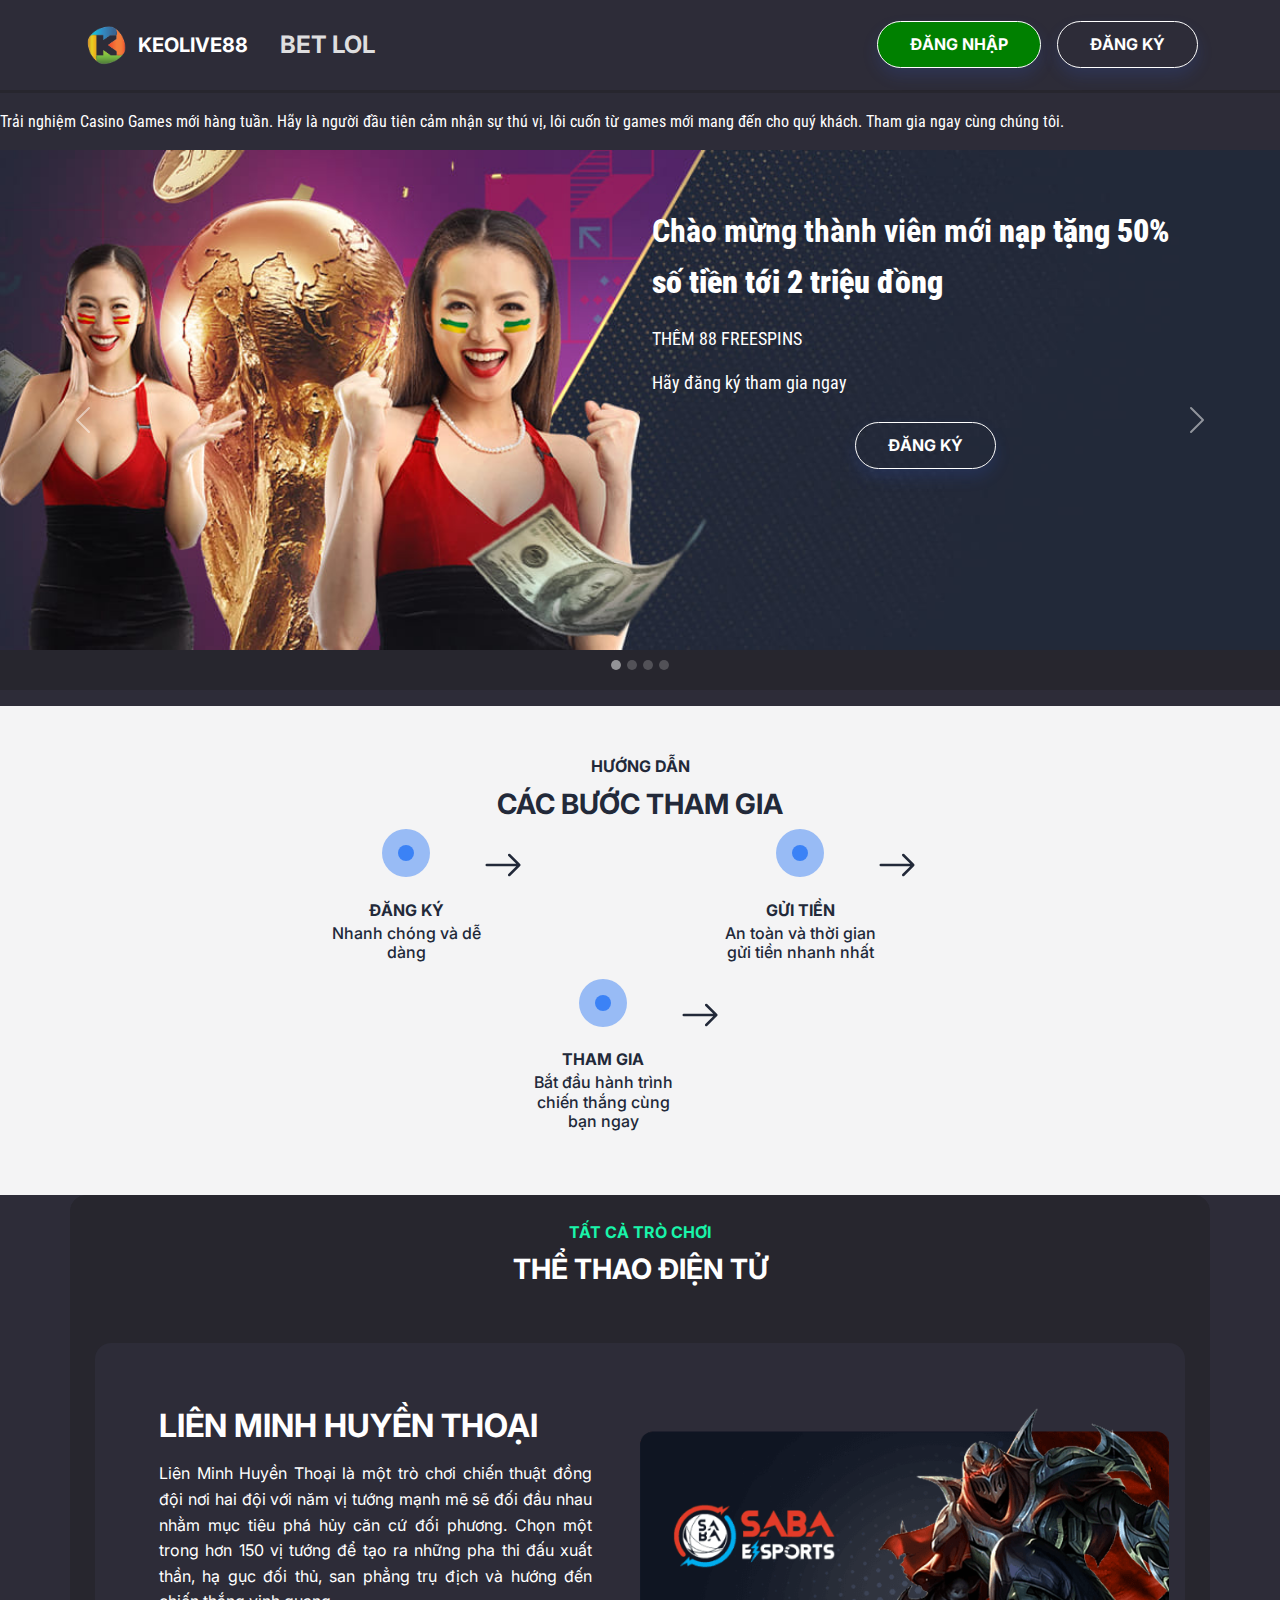
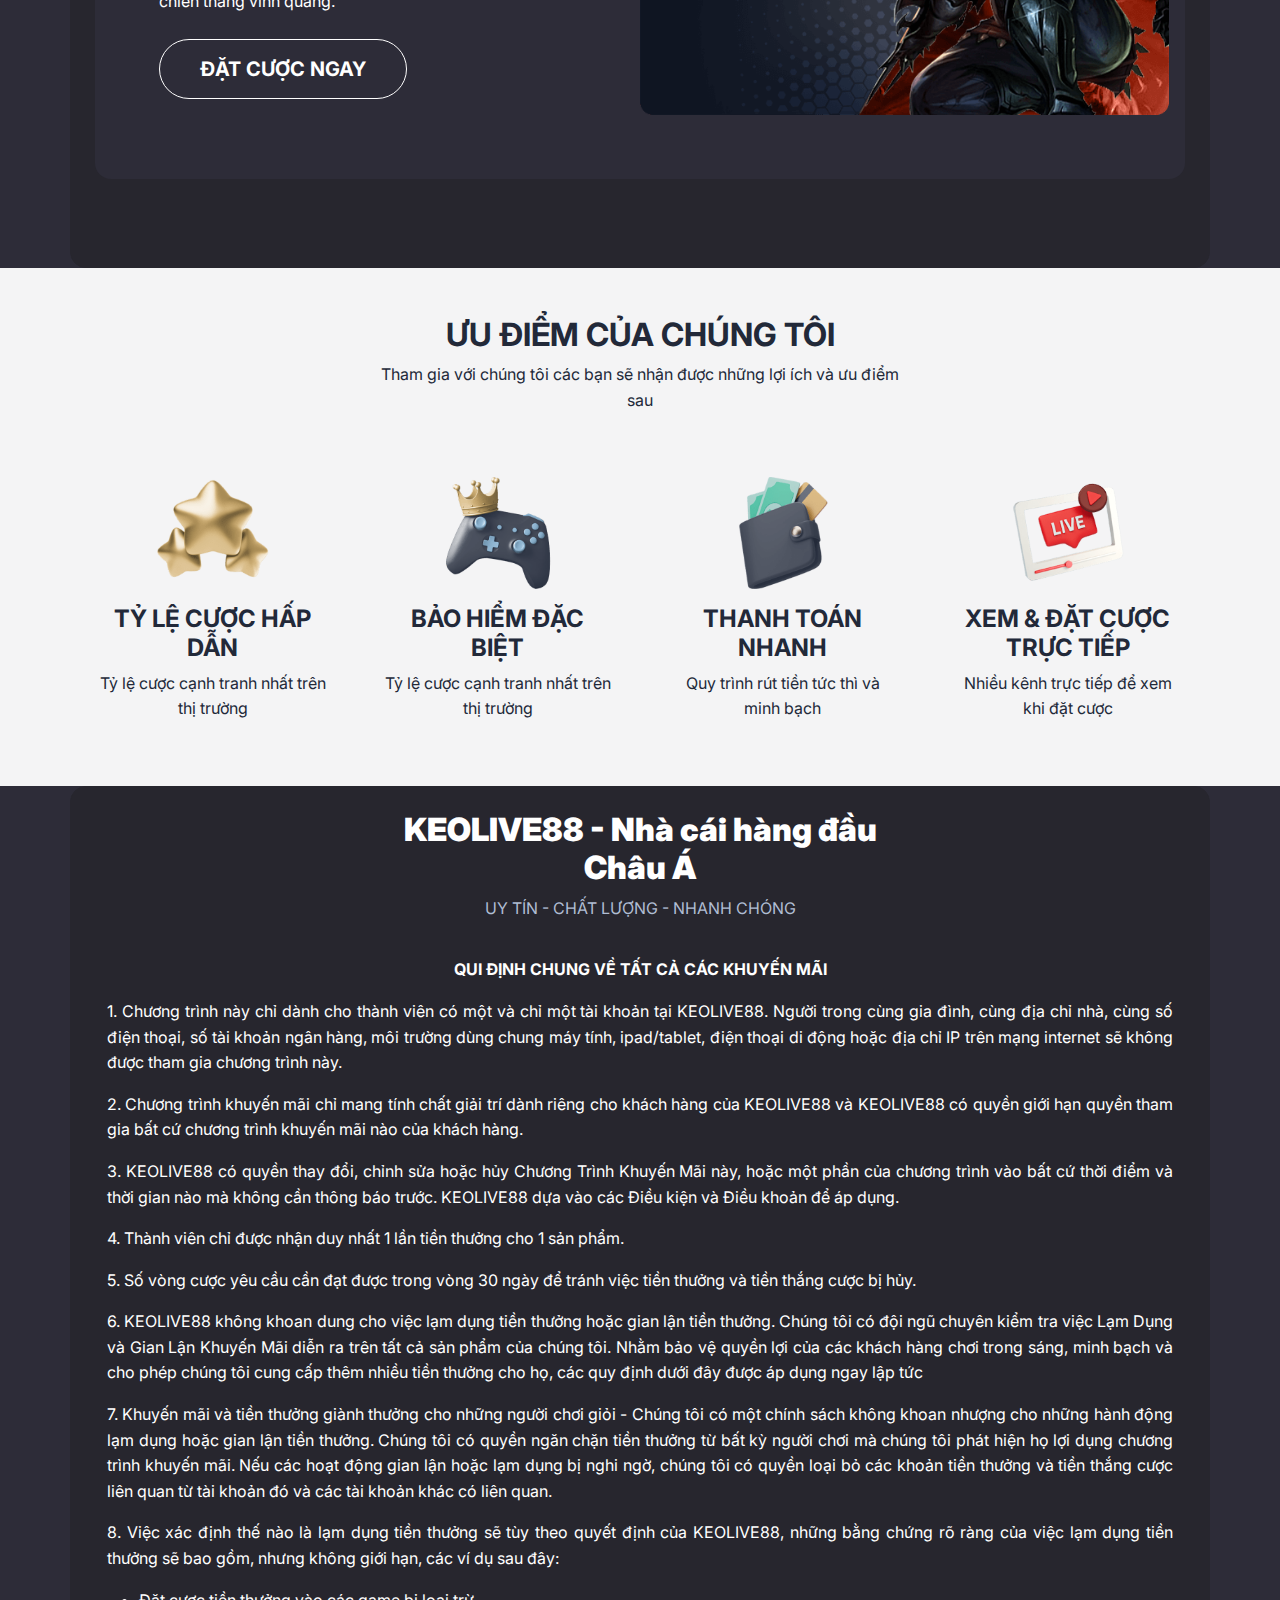
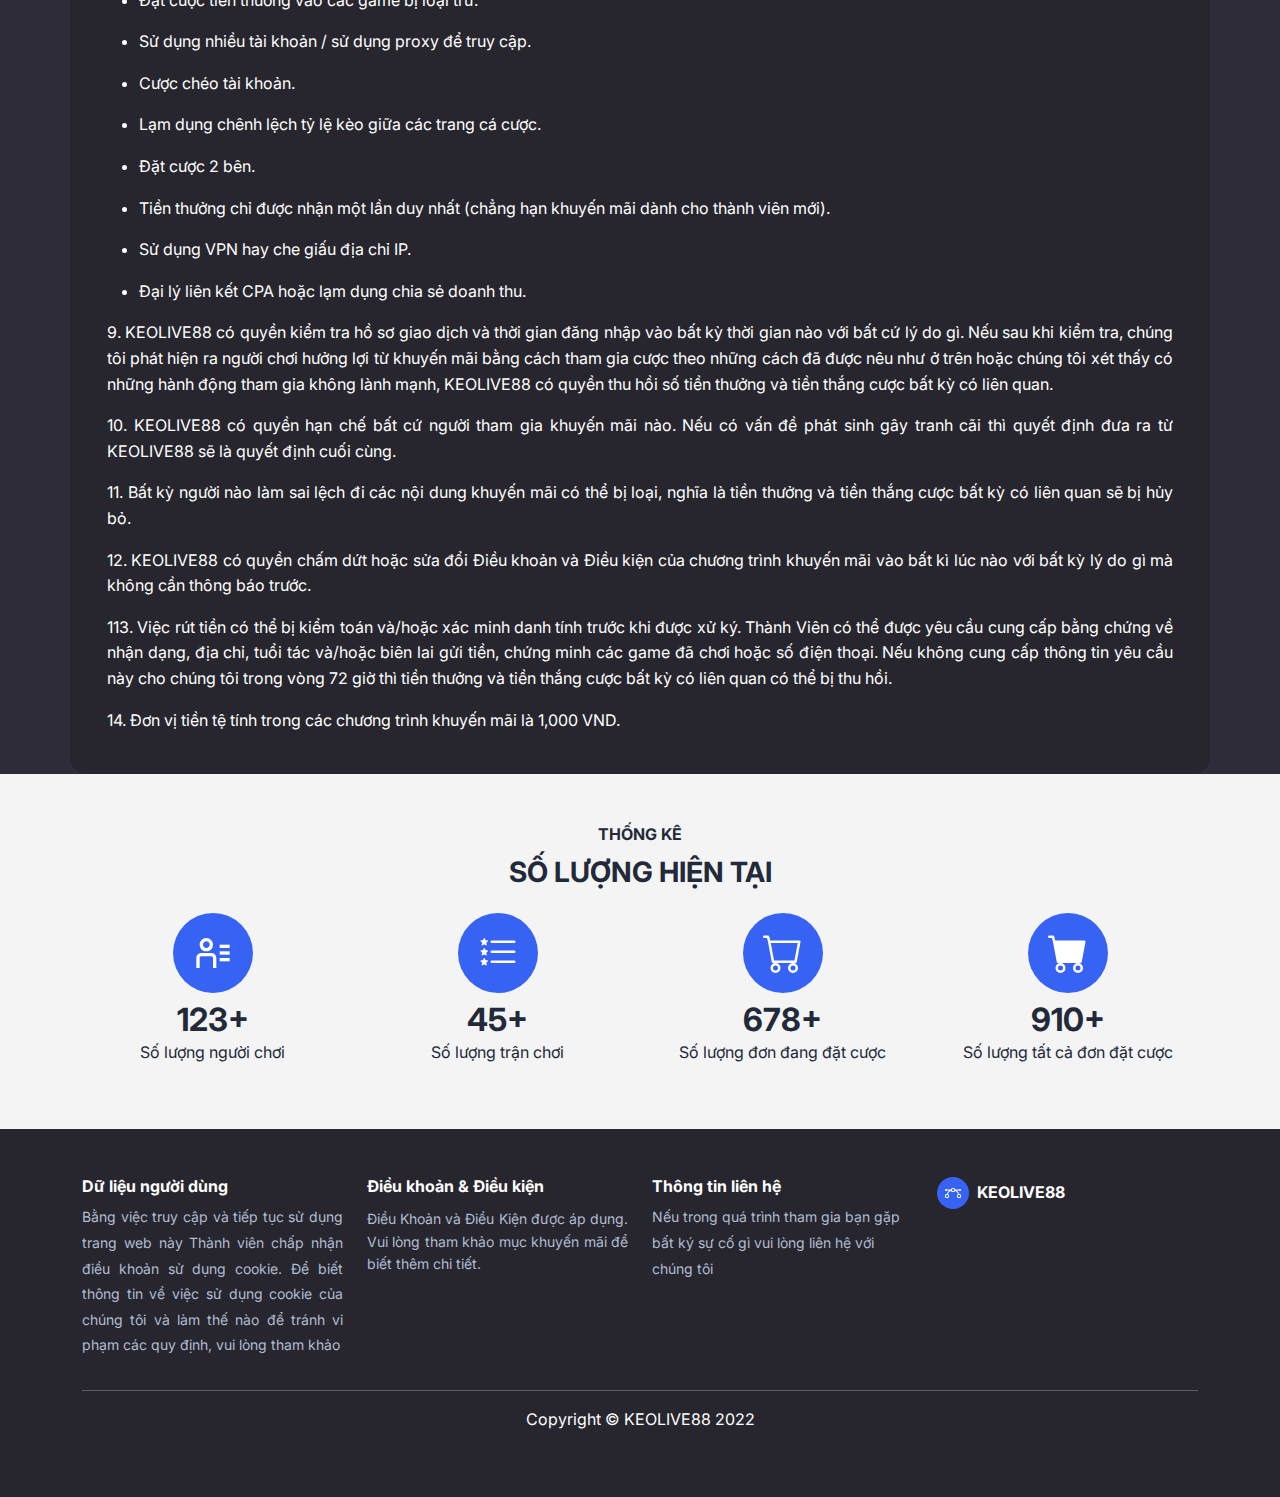
==== docs/index.html @ 4016cae9 "Initial" ====
<!DOCTYPE html>
<html lang="en">

<head>
    <meta charset="utf-8">
    <meta name="viewport" content="width=device-width, initial-scale=1.0, shrink-to-fit=no">
    <title>Home - Brand</title>
    <link rel="apple-touch-icon" type="image/png" sizes="180x180" href="assets/img/favicon/favicon-180x180.png?h=d1194e1d813dbe664eefe6d62a53e8f2">
    <link rel="icon" type="image/png" sizes="16x16" href="assets/img/favicon/favicon-16x16.png?h=d074fcf55b1e83cd799d73b874844b79">
    <link rel="icon" type="image/png" sizes="32x32" href="assets/img/favicon/favicon-32x32.png?h=9182bc29439f9d4f1f167fc6ffcb87cb">
    <link rel="icon" type="image/png" sizes="180x180" href="assets/img/favicon/favicon-180x180.png?h=d1194e1d813dbe664eefe6d62a53e8f2">
    <link rel="icon" type="image/png" sizes="192x192" href="assets/img/favicon/favicon-192x192.png?h=206ff125be0a80c726ec7458ff82b2e0">
    <link rel="icon" type="image/png" sizes="512x512" href="assets/img/favicon/favicon-512x512.png?h=59c5958b099db1f501187f8702fa41d7">
    <link rel="stylesheet" href="assets/bootstrap/css/bootstrap.min.css?h=afad4525f1b4b0f8763e671324ba37b3">
    <link rel="stylesheet" href="https://fonts.googleapis.com/css?family=Inter:300italic,400italic,600italic,700italic,800italic,400,300,600,700,800&amp;display=swap">
    <link rel="stylesheet" href="https://fonts.googleapis.com/css?family=Roboto+Condensed:400,400i,700,700i">
    <link rel="stylesheet" href="https://cdnjs.cloudflare.com/ajax/libs/animate.css/3.5.2/animate.min.css">
    <link rel="stylesheet" href="assets/css/Features-Centered-Icons-icons.css?h=befd8a398792e305b7ffd4a176b5b585">
    <link rel="stylesheet" href="assets/css/styles.css?h=805b9fae2fb16f42b471a6c52b793840">
    <link rel="stylesheet" href="assets/css/Timeline-Steps.css?h=7fa6846de86834c72f29001380574d0b">
    <link rel="stylesheet" href="assets/css/Ultimate-Testimonial-Slider-BS5.css?h=2a0df16e364b25bbc91dcb8dac7926e1">
</head>

<body>
    <!-- Start: Navbar Centered Links -->
    <nav class="navbar navbar-dark navbar-expand-md sticky-top py-3" id="mainNav" style="margin-bottom: 1rem;border-bottom: 3px solid rgb(39, 38, 46);">
        <div class="container"><a class="navbar-brand d-flex align-items-center" href="https://keolive88.com/"><span id="icon-brand" class="bs-icon-sm bs-icon-circle d-flex justify-content-center align-items-center me-2 bs-icon"><img style="width: 48px;height: 48px;" src="assets/img/favicon/favicon.png?h=b0369f7d63f53233333b179d1c7f92e5"></span><span class="nav-item-text">KEOLIVE88</span></a><button data-bs-toggle="collapse" class="navbar-toggler" data-bs-target="#navcol-1"><span class="visually-hidden">Toggle navigation</span><span class="navbar-toggler-icon"></span></button>
            <div class="collapse navbar-collapse" id="navcol-1">
                <ul class="navbar-nav me-auto">
                    <li class="nav-item"><a class="nav-link nav-item-text" href="https://keolive88.com/lol" style="font-size: 24px;">BET&nbsp;LOL</a></li>
                </ul><a class="btn btn-primary shadow login" role="button" href="https://keolive88.com/sign-in">ĐĂNG NHẬP</a><a class="btn btn-primary shadow" role="button" href="https://keolive88.com/sign-up">ĐĂNG KÝ</a>
            </div>
        </div>
    </nav><!-- End: Navbar Centered Links -->
    <!-- Start: Scrolling Text -->
    <div class="scrolling-text-container">
        <p id="scrolling-text-label-text" class="scrolling-text">Trải nghiệm Casino Games mới hàng tuần. Hãy là người đầu tiên cảm nhận sự thú vị, lôi cuốn từ games mới mang đến cho quý khách. Tham gia ngay cùng chúng tôi.</p>
    </div><!-- End: Scrolling Text -->
    <!-- Start: Slider -->
    <div class="carousel slide" data-bs-ride="false" data-bs-pause="false" id="carousel-t">
        <div class="carousel-inner">
            <!-- Start: Promotion -->
            <div class="carousel-item active" style="background: url(&quot;assets/img/misc/live-casino-welcome-bonus_VN.jpg?h=f4dbb39b4124abc52374abfb39854bb1&quot;) center / cover no-repeat;">
                <!-- Start: Testimonial Content -->
                <div class="col-auto text-center mx-auto testimonial-content">
                    <!-- Start: Banner Heading Image -->
                    <section class="py-4 py-xl-5">
                        <!-- Start: 1 Row 2 Columns -->
                        <div class="container">
                            <div class="row">
                                <div class="col-6 col-sm-6 col-md-6">
                                    <div class="promotion"></div>
                                </div>
                                <div class="col-6 col-sm-6 col-md-6">
                                    <div class="text-start py-2">
                                        <p class="fs-2 fw-bold pulse animated infinite text-justify" id="slider-slide-0-label-text-1">Chào mừng thành viên mới&nbsp;<strong>nạp tặng 50% số tiền tới 2 triệu đồng</strong><br></p>
                                        <p id="slider-slide-0-label-text-2">THÊM 88 FREESPINS</p>
                                        <p id="slider-slide-0-label-text-3">Hãy đăng ký tham gia ngay</p>
                                    </div><a class="btn btn-primary shadow" role="button" id="slider-slide-0-button-text" href="https://keolive88.com/sign-up">ĐĂNG KÝ</a>
                                </div>
                            </div>
                        </div><!-- End: 1 Row 2 Columns -->
                    </section><!-- End: Banner Heading Image -->
                </div><!-- End: Testimonial Content -->
            </div><!-- End: Promotion -->
            <!-- Start: Streamers -->
            <div class="carousel-item">
                <!-- Start: Testimonial Content -->
                <div class="col-auto text-center mx-auto testimonial-content">
                    <div class="row pt-5">
                        <div class="col-md-8 col-xl-6 text-center text-md-start mx-auto" style="/*margin-top: 20px;*//*margin-bottom: 20px;*/">
                            <div class="text-center bounce animated">
                                <h4 class="fw-bold">Kèo streaming trực tiếp uy tín hàng đầu<br></h4>
                            </div>
                        </div>
                        <div class="col-12 col-lg-10 mx-auto">
                            <div class="position-relative d-flex justify-content-center">
                                <div data-bss-hover-animate="pulse" style="position: relative;flex: 0 0 25%;transform: translate3d(0%, 0%, 0);margin-right: 10px;">
                                    <p><b>Bùi Đức Thiện</b></p><img class="rounded img-fluid" data-bss-parallax="" data-bss-parallax-speed="0.0" src="assets/img/streamers/streamer-bui-duc-thien.jpg?h=6203a1b003d8d67fc71e1fe2348494bb">
                                </div>
                                <div data-bss-hover-animate="pulse" style="position: relative;flex: 0 0 25%;transform: translate3d(0%, 0%, 0);margin-left: 10px;">
                                    <p><b>Phạm Minh Lộc</b></p><img class="rounded img-fluid" data-bss-parallax="" data-bss-parallax-speed="0.0" src="assets/img/streamers/streamer-pham-minh-loc.jpg?h=25beb53aa5d5d7e2a0261b2f8a6e8c09">
                                </div>
                            </div>
                        </div>
                    </div>
                </div><!-- End: Testimonial Content -->
            </div><!-- End: Streamers -->
            <!-- Start: Streamer-1 -->
            <div class="carousel-item">
                <!-- Start: Testimonial Content -->
                <div class="col-auto offset-xl-1 text-center mx-auto testimonial-content">
                    <!-- Start: Banner Heading Image -->
                    <section class="py-4 py-xl-5">
                        <!-- Start: 1 Row 2 Columns -->
                        <div class="container">
                            <div class="bg-dark border rounded border-0 border-dark overflow-hidden">
                                <div class="row g-0">
                                    <div class="col-6 col-sm-6 col-md-6 order-first order-md-last" style="min-height: 250px;">
                                        <div class="row">
                                            <div class="col">
                                                <div data-bss-hover-animate="pulse"><img class="rounded" src="assets/img/streamers/streamer-bui-duc-thien.jpg?h=6203a1b003d8d67fc71e1fe2348494bb" height="60%" width="60%"></div>
                                            </div>
                                        </div>
                                        <div class="row">
                                            <div class="col">
                                                <div class="text-white p-2 text-justify" data-bss-hover-animate="pulse">
                                                    <h3 class="fw-bold text-white mb-3">Streamer</h3>
                                                    <h3 class="fw-bold text-white mb-3">BÙI ĐỨC THIỆN</h3>
                                                    <div class="my-3"><a id="streamer-1-link-facebook-1" href="#" target="_blank"><svg xmlns="http://www.w3.org/2000/svg" width="1em" height="1em" fill="currentColor" viewBox="0 0 16 16" class="bi bi-facebook fs-1 icon-social">
                                                                <path d="M16 8.049c0-4.446-3.582-8.05-8-8.05C3.58 0-.002 3.603-.002 8.05c0 4.017 2.926 7.347 6.75 7.951v-5.625h-2.03V8.05H6.75V6.275c0-2.017 1.195-3.131 3.022-3.131.876 0 1.791.157 1.791.157v1.98h-1.009c-.993 0-1.303.621-1.303 1.258v1.51h2.218l-.354 2.326H9.25V16c3.824-.604 6.75-3.934 6.75-7.951z"></path>
                                                            </svg></a><a id="streamer-1-link-instagram-1" href="#" target="_blank"><svg xmlns="http://www.w3.org/2000/svg" width="1em" height="1em" fill="currentColor" viewBox="0 0 16 16" class="bi bi-instagram fs-1 icon-social">
                                                                <path d="M8 0C5.829 0 5.556.01 4.703.048 3.85.088 3.269.222 2.76.42a3.917 3.917 0 0 0-1.417.923A3.927 3.927 0 0 0 .42 2.76C.222 3.268.087 3.85.048 4.7.01 5.555 0 5.827 0 8.001c0 2.172.01 2.444.048 3.297.04.852.174 1.433.372 1.942.205.526.478.972.923 1.417.444.445.89.719 1.416.923.51.198 1.09.333 1.942.372C5.555 15.99 5.827 16 8 16s2.444-.01 3.298-.048c.851-.04 1.434-.174 1.943-.372a3.916 3.916 0 0 0 1.416-.923c.445-.445.718-.891.923-1.417.197-.509.332-1.09.372-1.942C15.99 10.445 16 10.173 16 8s-.01-2.445-.048-3.299c-.04-.851-.175-1.433-.372-1.941a3.926 3.926 0 0 0-.923-1.417A3.911 3.911 0 0 0 13.24.42c-.51-.198-1.092-.333-1.943-.372C10.443.01 10.172 0 7.998 0h.003zm-.717 1.442h.718c2.136 0 2.389.007 3.232.046.78.035 1.204.166 1.486.275.373.145.64.319.92.599.28.28.453.546.598.92.11.281.24.705.275 1.485.039.843.047 1.096.047 3.231s-.008 2.389-.047 3.232c-.035.78-.166 1.203-.275 1.485a2.47 2.47 0 0 1-.599.919c-.28.28-.546.453-.92.598-.28.11-.704.24-1.485.276-.843.038-1.096.047-3.232.047s-2.39-.009-3.233-.047c-.78-.036-1.203-.166-1.485-.276a2.478 2.478 0 0 1-.92-.598 2.48 2.48 0 0 1-.6-.92c-.109-.281-.24-.705-.275-1.485-.038-.843-.046-1.096-.046-3.233 0-2.136.008-2.388.046-3.231.036-.78.166-1.204.276-1.486.145-.373.319-.64.599-.92.28-.28.546-.453.92-.598.282-.11.705-.24 1.485-.276.738-.034 1.024-.044 2.515-.045v.002zm4.988 1.328a.96.96 0 1 0 0 1.92.96.96 0 0 0 0-1.92zm-4.27 1.122a4.109 4.109 0 1 0 0 8.217 4.109 4.109 0 0 0 0-8.217zm0 1.441a2.667 2.667 0 1 1 0 5.334 2.667 2.667 0 0 1 0-5.334z"></path>
                                                            </svg></a><a id="streamer-1-link-youtube-1" href="#" target="_blank"><svg xmlns="http://www.w3.org/2000/svg" width="1em" height="1em" fill="currentColor" viewBox="0 0 16 16" class="bi bi-youtube fs-1 icon-social">
                                                                <path d="M8.051 1.999h.089c.822.003 4.987.033 6.11.335a2.01 2.01 0 0 1 1.415 1.42c.101.38.172.883.22 1.402l.01.104.022.26.008.104c.065.914.073 1.77.074 1.957v.075c-.001.194-.01 1.108-.082 2.06l-.008.105-.009.104c-.05.572-.124 1.14-.235 1.558a2.007 2.007 0 0 1-1.415 1.42c-1.16.312-5.569.334-6.18.335h-.142c-.309 0-1.587-.006-2.927-.052l-.17-.006-.087-.004-.171-.007-.171-.007c-1.11-.049-2.167-.128-2.654-.26a2.007 2.007 0 0 1-1.415-1.419c-.111-.417-.185-.986-.235-1.558L.09 9.82l-.008-.104A31.4 31.4 0 0 1 0 7.68v-.123c.002-.215.01-.958.064-1.778l.007-.103.003-.052.008-.104.022-.26.01-.104c.048-.519.119-1.023.22-1.402a2.007 2.007 0 0 1 1.415-1.42c.487-.13 1.544-.21 2.654-.26l.17-.007.172-.006.086-.003.171-.007A99.788 99.788 0 0 1 7.858 2h.193zM6.4 5.209v4.818l4.157-2.408L6.4 5.209z"></path>
                                                            </svg></a></div>
                                                </div>
                                            </div>
                                        </div>
                                    </div>
                                    <div class="col-6 col-sm-6 col-md-6">
                                        <div class="text-white p-2 text-justify" data-bss-hover-animate="pulse">
                                            <p class="mb-4">Tuy tôi hướng nội nhưng vẫn phải thích nghi với môi trường mà ở ngoài<br>kia người hướng ngoại luôn được chú ý nhiều hơn, tôi đã tập cho bản thân<br>mình thói quen chào hỏi (mặc dù bản thân không thích chuyện này là mấy). Mạnh dạn hơn trong việc nêu ra ý kiến trước mọi người, chia sẻ nhiều hơn khi làm việc nhóm cũng như các mối quan hệ.<br></p>
                                        </div>
                                    </div>
                                </div>
                            </div>
                        </div><!-- End: 1 Row 2 Columns -->
                    </section><!-- End: Banner Heading Image -->
                </div><!-- End: Testimonial Content -->
            </div><!-- End: Streamer-1 -->
            <!-- Start: Streamer-2 -->
            <div class="carousel-item">
                <!-- Start: Testimonial Content -->
                <div class="col-auto offset-xl-1 text-center mx-auto testimonial-content">
                    <!-- Start: Banner Heading Image -->
                    <section class="py-4 py-xl-5">
                        <!-- Start: 1 Row 2 Columns -->
                        <div class="container">
                            <div class="bg-dark border rounded border-0 border-dark overflow-hidden">
                                <div class="row g-0">
                                    <div class="col-6 col-sm-6 col-md-6 order-first order-md-last" style="min-height: 250px;">
                                        <div class="row">
                                            <div class="col">
                                                <div data-bss-hover-animate="pulse"><img class="rounded" src="assets/img/streamers/streamer-pham-minh-loc.jpg?h=25beb53aa5d5d7e2a0261b2f8a6e8c09" height="60%" width="60%"></div>
                                            </div>
                                        </div>
                                        <div class="row">
                                            <div class="col">
                                                <div class="text-white p-2 text-justify" data-bss-hover-animate="pulse">
                                                    <h3 class="fw-bold text-white mb-3">Streamer</h3>
                                                    <h3 class="fw-bold text-white mb-3">PHẠM MINH LỘC<br></h3>
                                                    <div class="my-3"><a id="streamer-1-link-facebook-2" href="#" target="_blank"><svg xmlns="http://www.w3.org/2000/svg" width="1em" height="1em" fill="currentColor" viewBox="0 0 16 16" class="bi bi-facebook fs-1 icon-social">
                                                                <path d="M16 8.049c0-4.446-3.582-8.05-8-8.05C3.58 0-.002 3.603-.002 8.05c0 4.017 2.926 7.347 6.75 7.951v-5.625h-2.03V8.05H6.75V6.275c0-2.017 1.195-3.131 3.022-3.131.876 0 1.791.157 1.791.157v1.98h-1.009c-.993 0-1.303.621-1.303 1.258v1.51h2.218l-.354 2.326H9.25V16c3.824-.604 6.75-3.934 6.75-7.951z"></path>
                                                            </svg></a><a id="streamer-1-link-instagram-2" href="#" target="_blank"><svg xmlns="http://www.w3.org/2000/svg" width="1em" height="1em" fill="currentColor" viewBox="0 0 16 16" class="bi bi-instagram fs-1 icon-social">
                                                                <path d="M8 0C5.829 0 5.556.01 4.703.048 3.85.088 3.269.222 2.76.42a3.917 3.917 0 0 0-1.417.923A3.927 3.927 0 0 0 .42 2.76C.222 3.268.087 3.85.048 4.7.01 5.555 0 5.827 0 8.001c0 2.172.01 2.444.048 3.297.04.852.174 1.433.372 1.942.205.526.478.972.923 1.417.444.445.89.719 1.416.923.51.198 1.09.333 1.942.372C5.555 15.99 5.827 16 8 16s2.444-.01 3.298-.048c.851-.04 1.434-.174 1.943-.372a3.916 3.916 0 0 0 1.416-.923c.445-.445.718-.891.923-1.417.197-.509.332-1.09.372-1.942C15.99 10.445 16 10.173 16 8s-.01-2.445-.048-3.299c-.04-.851-.175-1.433-.372-1.941a3.926 3.926 0 0 0-.923-1.417A3.911 3.911 0 0 0 13.24.42c-.51-.198-1.092-.333-1.943-.372C10.443.01 10.172 0 7.998 0h.003zm-.717 1.442h.718c2.136 0 2.389.007 3.232.046.78.035 1.204.166 1.486.275.373.145.64.319.92.599.28.28.453.546.598.92.11.281.24.705.275 1.485.039.843.047 1.096.047 3.231s-.008 2.389-.047 3.232c-.035.78-.166 1.203-.275 1.485a2.47 2.47 0 0 1-.599.919c-.28.28-.546.453-.92.598-.28.11-.704.24-1.485.276-.843.038-1.096.047-3.232.047s-2.39-.009-3.233-.047c-.78-.036-1.203-.166-1.485-.276a2.478 2.478 0 0 1-.92-.598 2.48 2.48 0 0 1-.6-.92c-.109-.281-.24-.705-.275-1.485-.038-.843-.046-1.096-.046-3.233 0-2.136.008-2.388.046-3.231.036-.78.166-1.204.276-1.486.145-.373.319-.64.599-.92.28-.28.546-.453.92-.598.282-.11.705-.24 1.485-.276.738-.034 1.024-.044 2.515-.045v.002zm4.988 1.328a.96.96 0 1 0 0 1.92.96.96 0 0 0 0-1.92zm-4.27 1.122a4.109 4.109 0 1 0 0 8.217 4.109 4.109 0 0 0 0-8.217zm0 1.441a2.667 2.667 0 1 1 0 5.334 2.667 2.667 0 0 1 0-5.334z"></path>
                                                            </svg></a><a id="streamer-1-link-youtube-2" href="#" target="_blank"><svg xmlns="http://www.w3.org/2000/svg" width="1em" height="1em" fill="currentColor" viewBox="0 0 16 16" class="bi bi-youtube fs-1 icon-social">
                                                                <path d="M8.051 1.999h.089c.822.003 4.987.033 6.11.335a2.01 2.01 0 0 1 1.415 1.42c.101.38.172.883.22 1.402l.01.104.022.26.008.104c.065.914.073 1.77.074 1.957v.075c-.001.194-.01 1.108-.082 2.06l-.008.105-.009.104c-.05.572-.124 1.14-.235 1.558a2.007 2.007 0 0 1-1.415 1.42c-1.16.312-5.569.334-6.18.335h-.142c-.309 0-1.587-.006-2.927-.052l-.17-.006-.087-.004-.171-.007-.171-.007c-1.11-.049-2.167-.128-2.654-.26a2.007 2.007 0 0 1-1.415-1.419c-.111-.417-.185-.986-.235-1.558L.09 9.82l-.008-.104A31.4 31.4 0 0 1 0 7.68v-.123c.002-.215.01-.958.064-1.778l.007-.103.003-.052.008-.104.022-.26.01-.104c.048-.519.119-1.023.22-1.402a2.007 2.007 0 0 1 1.415-1.42c.487-.13 1.544-.21 2.654-.26l.17-.007.172-.006.086-.003.171-.007A99.788 99.788 0 0 1 7.858 2h.193zM6.4 5.209v4.818l4.157-2.408L6.4 5.209z"></path>
                                                            </svg></a></div>
                                                </div>
                                            </div>
                                        </div>
                                    </div>
                                    <div class="col-6 col-sm-6 col-md-6">
                                        <div class="text-white p-2 text-justify" data-bss-hover-animate="pulse">
                                            <p class="mb-4">Tuy tôi hướng nội nhưng vẫn phải thích nghi với môi trường mà ở ngoài<br>kia người hướng ngoại luôn được chú ý nhiều hơn, tôi đã tập cho bản thân<br>mình thói quen chào hỏi (mặc dù bản thân không thích chuyện này là mấy). Mạnh dạn hơn trong việc nêu ra ý kiến trước mọi người, chia sẻ nhiều hơn khi làm việc nhóm cũng như các mối quan hệ.<br></p>
                                        </div>
                                    </div>
                                </div>
                            </div>
                        </div><!-- End: 1 Row 2 Columns -->
                    </section><!-- End: Banner Heading Image -->
                </div><!-- End: Testimonial Content -->
            </div><!-- End: Streamer-2 -->
        </div>
        <div>
            <!-- Start: Previous --><a class="carousel-control-prev" href="#carousel-t" role="button" data-bs-slide="prev"><span class="carousel-control-prev-icon"></span><span class="visually-hidden">Previous</span></a><!-- End: Previous -->
            <!-- Start: Next --><a class="carousel-control-next" href="#carousel-t" role="button" data-bs-slide="next"><span class="carousel-control-next-icon"></span><span class="visually-hidden">Next</span></a><!-- End: Next -->
        </div>
        <ol class="carousel-indicators">
            <li data-bs-target="#carousel-t" data-bs-slide-to="0" class="active"></li>
            <li data-bs-target="#carousel-t" data-bs-slide-to="1"></li>
            <li data-bs-target="#carousel-t" data-bs-slide-to="2"></li>
            <li data-bs-target="#carousel-t" data-bs-slide-to="3"></li>
        </ol>
    </div><!-- End: Slider -->
    <!-- Start: Instructions -->
    <section class="bg-light">
        <div class="container text-center py-5">
            <div class="row">
                <div class="col-md-8 col-xl-6 text-center mx-auto">
                    <p class="fw-bold text-success mb-2 bg-light">HƯỚNG DẪN</p>
                    <h3 class="fw-bold">CÁC BƯỚC THAM GIA</h3>
                </div>
            </div><!-- Start: Steps -->
            <div class="timeline-steps aos-init aos-animate container" data-aos="fade-up">
                <!-- Start: Step -->
                <div data-bss-hover-animate="pulse" class="timeline-step">
                    <div class="row">
                        <div class="col-6">
                            <div class="timeline-content" data-toggle="popover" data-trigger="hover" data-placement="top" title="" data-content="And here's some amazing content. It's very engaging. Right?" data-original-title="2003">
                                <div class="inner-circle"></div>
                                <p class="h6 mt-3 mb-1"><strong>ĐĂNG KÝ</strong></p>
                                <p class="text-muted h6 mb-0 mb-lg-0 bg-light">Nhanh chóng và dễ dàng</p>
                            </div>
                        </div>
                        <div class="col-6"><svg xmlns="http://www.w3.org/2000/svg" width="1em" height="1em" fill="currentColor" viewBox="0 0 16 16" class="bi bi-arrow-right fs-1 icon-social">
                                <path fill-rule="evenodd" d="M1 8a.5.5 0 0 1 .5-.5h11.793l-3.147-3.146a.5.5 0 0 1 .708-.708l4 4a.5.5 0 0 1 0 .708l-4 4a.5.5 0 0 1-.708-.708L13.293 8.5H1.5A.5.5 0 0 1 1 8z"></path>
                            </svg></div>
                    </div>
                </div><!-- End: Step -->
                <!-- Start: Step -->
                <div data-bss-hover-animate="pulse" class="timeline-step">
                    <div class="row">
                        <div class="col-6">
                            <div class="timeline-content" data-toggle="popover" data-trigger="hover" data-placement="top" title="" data-content="And here's some amazing content. It's very engaging. Right?" data-original-title="2003">
                                <div class="inner-circle"></div>
                                <p class="h6 mt-3 mb-1"><strong>GỬI TIỀN</strong><br></p>
                                <p class="text-muted h6 mb-0 mb-lg-0 bg-light">An toàn và thời gian gửi tiền nhanh nhất<br></p>
                            </div>
                        </div>
                        <div class="col-6"><svg xmlns="http://www.w3.org/2000/svg" width="1em" height="1em" fill="currentColor" viewBox="0 0 16 16" class="bi bi-arrow-right fs-1 icon-social">
                                <path fill-rule="evenodd" d="M1 8a.5.5 0 0 1 .5-.5h11.793l-3.147-3.146a.5.5 0 0 1 .708-.708l4 4a.5.5 0 0 1 0 .708l-4 4a.5.5 0 0 1-.708-.708L13.293 8.5H1.5A.5.5 0 0 1 1 8z"></path>
                            </svg></div>
                    </div>
                </div><!-- End: Step -->
                <!-- Start: Step -->
                <div data-bss-hover-animate="pulse" class="timeline-step">
                    <div class="row">
                        <div class="col-6">
                            <div class="timeline-content" data-toggle="popover" data-trigger="hover" data-placement="top" title="" data-content="And here's some amazing content. It's very engaging. Right?" data-original-title="2003">
                                <div class="inner-circle"></div>
                                <p class="h6 mt-3 mb-1"><strong>THAM GIA</strong><br></p>
                                <p class="text-muted h6 mb-0 mb-lg-0 bg-light">Bắt đầu hành trình chiến thắng cùng bạn ngay<br></p>
                            </div>
                        </div>
                        <div class="col-6"><svg xmlns="http://www.w3.org/2000/svg" width="1em" height="1em" fill="currentColor" viewBox="0 0 16 16" class="bi bi-arrow-right fs-1 icon-social">
                                <path fill-rule="evenodd" d="M1 8a.5.5 0 0 1 .5-.5h11.793l-3.147-3.146a.5.5 0 0 1 .708-.708l4 4a.5.5 0 0 1 0 .708l-4 4a.5.5 0 0 1-.708-.708L13.293 8.5H1.5A.5.5 0 0 1 1 8z"></path>
                            </svg></div>
                    </div>
                </div><!-- End: Step -->
            </div><!-- End: Steps -->
        </div>
    </section><!-- End: Instructions -->
    <!-- Start: Games -->
    <section>
        <div class="container bg-dark bg-dark border rounded border-dark py-4">
            <div class="row">
                <div class="col-md-8 col-xl-6 text-center mx-auto">
                    <p class="fw-bold text-success mb-2">TẤT CẢ TRÒ CHƠI</p>
                    <h3 class="fw-bold">THỂ THAO ĐIỆN TỬ</h3>
                </div>
            </div>
            <div class="row">
                <div class="col">
                    <!-- Start: Banner Heading Image -->
                    <section class="py-4 py-xl-5">
                        <!-- Start: 1 Row 2 Columns -->
                        <div class="container">
                            <!-- Start: Game LOL -->
                            <div class="bg-dark border rounded border-0 border-dark overflow-hidden supported-game" data-bss-hover-animate="pulse">
                                <div class="row g-0">
                                    <div class="col-md-6">
                                        <div class="text-white p-4 p-md-5">
                                            <h2 class="fw-bold text-white mb-3">LIÊN MINH HUYỀN THOẠI</h2>
                                            <p class="mb-4 text-justify" style="text-align: justify;">Liên Minh Huyền Thoại là một trò chơi chiến thuật đồng đội nơi hai đội với năm vị tướng mạnh mẽ sẽ đối đầu nhau nhằm mục tiêu phá hủy căn cứ đối phương. Chọn một trong hơn 150 vị tướng để tạo ra những pha thi đấu xuất thần, hạ gục đối thủ, san phẳng trụ địch và hướng đến chiến thắng vinh quang.<br></p>
                                            <div class="my-3"><a class="btn btn-primary btn-lg me-2" role="button" href="https://keolive88.com/lol">ĐẶT CƯỢC NGAY</a></div>
                                        </div>
                                    </div>
                                    <div class="col-md-6 order-first order-md-last" style="min-height: 250px;"><img class="w-100 h-100 fit-contain" src="assets/img/games/SABAEsports_648x378_EN.png?h=eda19d90ac2c0b5724e2aab6aec694cd"></div>
                                </div>
                            </div><!-- End: Game LOL -->
                        </div><!-- End: 1 Row 2 Columns -->
                    </section><!-- End: Banner Heading Image -->
                </div>
            </div>
        </div>
    </section><!-- End: Games -->
    <!-- Start: Advantages -->
    <section class="bg-light">
        <!-- Start: Features Centered Icons -->
        <div class="container py-4 py-xl-5">
            <div class="row mb-5">
                <div class="col-md-8 col-xl-6 text-center mx-auto">
                    <h2 class="fw-bold">ƯU ĐIỂM CỦA CHÚNG TÔI</h2>
                    <p class="w-lg-50">Tham gia với chúng tôi các bạn sẽ nhận được những lợi ích và ưu điểm sau</p>
                </div>
            </div>
            <div class="row">
                <div class="col-3">
                    <div class="text-center d-flex flex-column align-items-center align-items-xl-center" data-bss-hover-animate="pulse">
                        <div class="bs-icon-lg bs-icon-rounded bs-icon-primary d-flex flex-shrink-0 justify-content-center align-items-center"><img src="assets/img/misc/feature-odds.png?h=01f013b3b6217762a1de6ac25cbfe229" width="70%"></div>
                        <div class="px-3 text-adv">
                            <h4><strong>TỶ LỆ CƯỢC HẤP DẪN</strong></h4>
                            <p>Tỷ lệ cược cạnh tranh nhất trên thị trường</p>
                        </div>
                    </div>
                </div>
                <div class="col-3">
                    <div class="text-center d-flex flex-column align-items-center align-items-xl-center" data-bss-hover-animate="pulse">
                        <div class="bs-icon-lg bs-icon-rounded bs-icon-primary d-flex flex-shrink-0 justify-content-center align-items-center"><img src="assets/img/misc/feature-coverage.png?h=6970931721e52c283b4cd576e3654810" width="70%"></div>
                        <div class="px-3 text-adv">
                            <h4><strong>BẢO HIỂM ĐẶC BIỆT</strong><br></h4>
                            <p>Tỷ lệ cược cạnh tranh nhất trên thị trường</p>
                        </div>
                    </div>
                </div>
                <div class="col-3">
                    <div class="text-center d-flex flex-column align-items-center align-items-xl-center" data-bss-hover-animate="pulse">
                        <div class="bs-icon-lg bs-icon-rounded bs-icon-primary d-flex flex-shrink-0 justify-content-center align-items-center"><img src="assets/img/misc/feature-speedy.png?h=dae535615a7e79fd28deca0df523f725" width="70%"></div>
                        <div class="px-3 text-adv">
                            <h4><strong>THANH TOÁN NHANH</strong><br></h4>
                            <p>Quy trình rút tiền tức thì và minh bạch</p>
                        </div>
                    </div>
                </div>
                <div class="col-3">
                    <div class="text-center d-flex flex-column align-items-center align-items-xl-center" data-bss-hover-animate="pulse">
                        <div class="bs-icon-lg bs-icon-rounded bs-icon-primary d-flex flex-shrink-0 justify-content-center align-items-center"><img src="assets/img/misc/feature-live.png?h=01f013b3b6217762a1de6ac25cbfe229" width="70%"></div>
                        <div class="px-3 text-adv">
                            <h4><strong>XEM &amp; ĐẶT CƯỢC TRỰC TIẾP</strong><br></h4>
                            <p>Nhiều kênh trực tiếp để xem khi đặt cược</p>
                        </div>
                    </div>
                </div>
            </div>
        </div><!-- End: Features Centered Icons -->
    </section><!-- End: Advantages -->
    <!-- Start: Terms -->
    <section>
        <!-- Start: Testimonials -->
        <div class="container bg-dark border rounded border-dark py-4">
            <div class="row" style="margin-bottom: 20px;">
                <div class="col-md-8 col-xl-6 text-center mx-auto">
                    <h2 class="fw-bold"><strong>KEOLIVE88 - Nhà cái hàng đầu Châu Á</strong></h2>
                    <p class="text-muted">UY TÍN - CHẤT LƯỢNG - NHANH CHÓNG</p>
                </div>
            </div>
            <div class="row">
                <div class="col">
                    <p class="text-center"><strong>QUI ĐỊNH CHUNG VỀ TẤT CẢ CÁC KHUYẾN MÃI</strong></p>
                </div>
            </div>
            <div class="row">
                <div class="col">
                    <div class="px-4" style="text-align: justify;">
                        <p>1. Chương trình này chỉ dành cho thành viên có một và chỉ một tài khoản tại KEOLIVE88. Người trong cùng gia đình, cùng địa chỉ nhà, cùng số điện thoại, số tài khoản ngân hàng, môi trường dùng chung máy tính, ipad/tablet, điện thoại di động hoặc địa chỉ IP trên mạng internet sẽ không được tham gia chương trình này.</p>
                        <p>2. Chương trình khuyến mãi chỉ mang tính chất giải trí dành riêng cho khách hàng của KEOLIVE88 và KEOLIVE88 có quyền giới hạn quyền tham gia bất cứ chương trình khuyến mãi nào của khách hàng.</p>
                        <p>3. KEOLIVE88 có quyền thay đổi, chỉnh sửa hoặc hủy Chương Trình Khuyến Mãi này, hoặc một phần của chương trình vào bất cứ thời điểm và thời gian nào mà không cần thông báo trước. KEOLIVE88 dựa vào các Điều kiện và Điều khoản để áp dụng.</p>
                        <p>4. Thành viên chỉ được nhận duy nhất 1 lần tiền thưởng cho 1 sản phẩm.</p>
                        <p>5. Số vòng cược yêu cầu cần đạt được trong vòng 30 ngày để tránh việc tiền thưởng và tiền thắng cược bị hủy.</p>
                        <p>6. KEOLIVE88 không khoan dung cho việc lạm dụng tiền thưởng hoặc gian lận tiền thưởng. Chúng tôi có đội ngũ chuyên kiểm tra việc Lạm Dụng và Gian Lận Khuyến Mãi diễn ra trên tất cả sản phẩm của chúng tôi. Nhằm bảo vệ quyền lợi của các khách hàng chơi trong sáng, minh bạch và cho phép chúng tôi cung cấp thêm nhiều tiền thưởng cho họ, các quy định dưới đây được áp dụng ngay lập tức</p>
                        <p>7. Khuyến mãi và tiền thưởng giành thưởng cho những người chơi giỏi - Chúng tôi có một chính sách không khoan nhượng cho những hành động lạm dụng hoặc gian lận tiền thưởng. Chúng tôi có quyền ngăn chặn tiền thưởng từ bất kỳ người chơi mà chúng tôi phát hiện họ lợi dụng chương trình khuyến mãi. Nếu các hoạt động gian lận hoặc lạm dụng bị nghi ngờ, chúng tôi có quyền loại bỏ các khoản tiền thưởng và tiền thắng cược liên quan từ tài khoản đó và các tài khoản khác có liên quan.</p>
                        <p>8. Việc xác định thế nào là lạm dụng tiền thưởng sẽ tùy theo quyết định của KEOLIVE88, những bằng chứng rõ ràng của việc lạm dụng tiền thưởng sẽ bao gồm, nhưng không giới hạn, các ví dụ sau đây:</p>
                        <ul>
                            <li>
                                <p>Đặt cược tiền thưởng vào các game bị loại trừ.</p>
                            </li>
                            <li>
                                <p>Sử dụng nhiều tài khoản / sử dụng proxy để truy cập.</p>
                            </li>
                            <li>
                                <p>Cược chéo tài khoản.</p>
                            </li>
                            <li>
                                <p>Lạm dụng chênh lệch tỷ lệ kèo giữa các trang cá cược.</p>
                            </li>
                            <li>
                                <p>Đặt cược 2 bên.</p>
                            </li>
                            <li>
                                <p>Tiền thưởng chỉ được nhận một lần duy nhất (chẳng hạn khuyến mãi dành cho thành viên mới).</p>
                            </li>
                            <li>
                                <p>Sử dụng VPN hay che giấu địa chỉ IP.</p>
                            </li>
                            <li>
                                <p>Đại lý liên kết CPA hoặc lạm dụng chia sẻ doanh thu.</p>
                            </li>
                        </ul>
                        <p>9. KEOLIVE88 có quyền kiểm tra hồ sơ giao dịch và thời gian đăng nhập vào bất kỳ thời gian nào với bất cứ lý do gì. Nếu sau khi kiểm tra, chúng tôi phát hiện ra người chơi hưởng lợi từ khuyến mãi bằng cách tham gia cược theo những cách đã được nêu như ở trên hoặc chúng tôi xét thấy có những hành động tham gia không lành mạnh, KEOLIVE88 có quyền thu hồi số tiền thưởng và tiền thắng cược bất kỳ có liên quan.</p>
                        <p>10. KEOLIVE88 có quyền hạn chế bất cứ người tham gia khuyến mãi nào. Nếu có vấn đề phát sinh gây tranh cãi thì quyết định đưa ra từ KEOLIVE88 sẽ là quyết định cuối cùng.</p>
                        <p>11. Bất kỳ người nào làm sai lệch đi các nội dung khuyến mãi có thể bị loại, nghĩa là tiền thưởng và tiền thắng cược bất kỳ có liên quan sẽ bị hủy bỏ.</p>
                        <p>12. KEOLIVE88 có quyền chấm dứt hoặc sửa đổi Điều khoản và Điều kiện của chương trình khuyến mãi vào bất kì lúc nào với bất kỳ lý do gì mà không cần thông báo trước.</p>
                        <p>113. Việc rút tiền có thể bị kiểm toán và/hoặc xác minh danh tính trước khi được xử ký. Thành Viên có thể được yêu cầu cung cấp bằng chứng về nhận dạng, địa chỉ, tuổi tác và/hoặc biên lai gửi tiền, chứng minh các game đã chơi hoặc số điện thoại. Nếu không cung cấp thông tin yêu cầu này cho chúng tôi trong vòng 72 giờ thì tiền thưởng và tiền thắng cược bất kỳ có liên quan có thể bị thu hồi.</p>
                        <p>14. Đơn vị tiền tệ tính trong các chương trình khuyến mãi là 1,000 VND.</p>
                    </div>
                </div>
            </div>
        </div><!-- End: Testimonials -->
    </section><!-- End: Terms -->
    <!-- Start: Statistics -->
    <section class="bg-light">
        <!-- Start: Stats -->
        <div class="container py-4 py-xl-5">
            <div class="row">
                <div class="col-md-8 col-xl-6 text-center mx-auto">
                    <p class="fw-bold text-success mb-2 bg-light">THỐNG KÊ</p>
                    <h3 class="fw-bold">SỐ LƯỢNG HIỆN TẠI</h3>
                </div>
            </div>
            <div class="row gy-4 row-cols-2 row-cols-md-4">
                <div class="col">
                    <div class="text-center d-flex flex-column justify-content-center align-items-center py-3" data-bss-hover-animate="pulse">
                        <div class="bs-icon-xl bs-icon-circle bs-icon-primary d-flex flex-shrink-0 justify-content-center align-items-center d-inline-block mb-2 bs-icon lg"><svg xmlns="http://www.w3.org/2000/svg" width="1em" height="1em" viewBox="0 0 24 24" fill="none">
                                <path fill-rule="evenodd" clip-rule="evenodd" d="M8 11C10.2091 11 12 9.20914 12 7C12 4.79086 10.2091 3 8 3C5.79086 3 4 4.79086 4 7C4 9.20914 5.79086 11 8 11ZM8 9C9.10457 9 10 8.10457 10 7C10 5.89543 9.10457 5 8 5C6.89543 5 6 5.89543 6 7C6 8.10457 6.89543 9 8 9Z" fill="currentColor"></path>
                                <path d="M11 14C11.5523 14 12 14.4477 12 15V21H14V15C14 13.3431 12.6569 12 11 12H5C3.34315 12 2 13.3431 2 15V21H4V15C4 14.4477 4.44772 14 5 14H11Z" fill="currentColor"></path>
                                <path d="M22 11H16V13H22V11Z" fill="currentColor"></path>
                                <path d="M16 15H22V17H16V15Z" fill="currentColor"></path>
                                <path d="M22 7H16V9H22V7Z" fill="currentColor"></path>
                            </svg></div>
                        <div class="px-3">
                            <h2 class="fw-bold mb-0">123+</h2>
                            <p class="mb-0">Số lượng người chơi</p>
                        </div>
                    </div>
                </div>
                <div class="col">
                    <div class="text-center d-flex flex-column justify-content-center align-items-center py-3" data-bss-hover-animate="pulse">
                        <div class="bs-icon-xl bs-icon-circle bs-icon-primary d-flex flex-shrink-0 justify-content-center align-items-center d-inline-block mb-2 bs-icon lg"><svg xmlns="http://www.w3.org/2000/svg" width="1em" height="1em" fill="currentColor" viewBox="0 0 16 16" class="bi bi-list-stars">
                                <path fill-rule="evenodd" d="M5 11.5a.5.5 0 0 1 .5-.5h9a.5.5 0 0 1 0 1h-9a.5.5 0 0 1-.5-.5zm0-4a.5.5 0 0 1 .5-.5h9a.5.5 0 0 1 0 1h-9a.5.5 0 0 1-.5-.5zm0-4a.5.5 0 0 1 .5-.5h9a.5.5 0 0 1 0 1h-9a.5.5 0 0 1-.5-.5z"></path>
                                <path d="M2.242 2.194a.27.27 0 0 1 .516 0l.162.53c.035.115.14.194.258.194h.551c.259 0 .37.333.164.493l-.468.363a.277.277 0 0 0-.094.3l.173.569c.078.256-.213.462-.423.3l-.417-.324a.267.267 0 0 0-.328 0l-.417.323c-.21.163-.5-.043-.423-.299l.173-.57a.277.277 0 0 0-.094-.299l-.468-.363c-.206-.16-.095-.493.164-.493h.55a.271.271 0 0 0 .259-.194l.162-.53zm0 4a.27.27 0 0 1 .516 0l.162.53c.035.115.14.194.258.194h.551c.259 0 .37.333.164.493l-.468.363a.277.277 0 0 0-.094.3l.173.569c.078.255-.213.462-.423.3l-.417-.324a.267.267 0 0 0-.328 0l-.417.323c-.21.163-.5-.043-.423-.299l.173-.57a.277.277 0 0 0-.094-.299l-.468-.363c-.206-.16-.095-.493.164-.493h.55a.271.271 0 0 0 .259-.194l.162-.53zm0 4a.27.27 0 0 1 .516 0l.162.53c.035.115.14.194.258.194h.551c.259 0 .37.333.164.493l-.468.363a.277.277 0 0 0-.094.3l.173.569c.078.255-.213.462-.423.3l-.417-.324a.267.267 0 0 0-.328 0l-.417.323c-.21.163-.5-.043-.423-.299l.173-.57a.277.277 0 0 0-.094-.299l-.468-.363c-.206-.16-.095-.493.164-.493h.55a.271.271 0 0 0 .259-.194l.162-.53z"></path>
                            </svg></div>
                        <div class="px-3">
                            <h2 class="fw-bold mb-0">45+</h2>
                            <p class="mb-0">Số lượng trận chơi</p>
                        </div>
                    </div>
                </div>
                <div class="col">
                    <div class="text-center d-flex flex-column justify-content-center align-items-center py-3" data-bss-hover-animate="pulse">
                        <div class="bs-icon-xl bs-icon-circle bs-icon-primary d-flex flex-shrink-0 justify-content-center align-items-center d-inline-block mb-2 bs-icon lg"><svg xmlns="http://www.w3.org/2000/svg" width="1em" height="1em" fill="currentColor" viewBox="0 0 16 16" class="bi bi-cart">
                                <path d="M0 1.5A.5.5 0 0 1 .5 1H2a.5.5 0 0 1 .485.379L2.89 3H14.5a.5.5 0 0 1 .491.592l-1.5 8A.5.5 0 0 1 13 12H4a.5.5 0 0 1-.491-.408L2.01 3.607 1.61 2H.5a.5.5 0 0 1-.5-.5zM3.102 4l1.313 7h8.17l1.313-7H3.102zM5 12a2 2 0 1 0 0 4 2 2 0 0 0 0-4zm7 0a2 2 0 1 0 0 4 2 2 0 0 0 0-4zm-7 1a1 1 0 1 1 0 2 1 1 0 0 1 0-2zm7 0a1 1 0 1 1 0 2 1 1 0 0 1 0-2z"></path>
                            </svg></div>
                        <div class="px-3">
                            <h2 class="fw-bold mb-0">678+</h2>
                            <p class="mb-0">Số lượng đơn đang đặt cược</p>
                        </div>
                    </div>
                </div>
                <div class="col">
                    <div class="text-center d-flex flex-column justify-content-center align-items-center py-3" data-bss-hover-animate="pulse">
                        <div class="bs-icon-xl bs-icon-circle bs-icon-primary d-flex flex-shrink-0 justify-content-center align-items-center d-inline-block mb-2 bs-icon lg"><svg xmlns="http://www.w3.org/2000/svg" width="1em" height="1em" fill="currentColor" viewBox="0 0 16 16" class="bi bi-cart-fill">
                                <path d="M0 1.5A.5.5 0 0 1 .5 1H2a.5.5 0 0 1 .485.379L2.89 3H14.5a.5.5 0 0 1 .491.592l-1.5 8A.5.5 0 0 1 13 12H4a.5.5 0 0 1-.491-.408L2.01 3.607 1.61 2H.5a.5.5 0 0 1-.5-.5zM5 12a2 2 0 1 0 0 4 2 2 0 0 0 0-4zm7 0a2 2 0 1 0 0 4 2 2 0 0 0 0-4zm-7 1a1 1 0 1 1 0 2 1 1 0 0 1 0-2zm7 0a1 1 0 1 1 0 2 1 1 0 0 1 0-2z"></path>
                            </svg></div>
                        <div class="px-3">
                            <h2 class="fw-bold mb-0">910+</h2>
                            <p class="mb-0">Số lượng&nbsp;tất cả đơn đặt cược</p>
                        </div>
                    </div>
                </div>
            </div>
        </div><!-- End: Stats -->
    </section><!-- End: Statistics -->
    <!-- Start: Footer -->
    <footer class="bg-dark">
        <div class="container py-4 py-lg-5">
            <div class="row justify-content-center">
                <!-- Start: Privacy -->
                <div class="col-sm-4 col-md-3 text-center text-lg-start d-flex flex-column">
                    <h3 class="fs-6 fw-bold">Dữ liệu người dùng</h3>
                    <ul class="list-unstyled">
                        <li style="text-align: justify;"><small class="form-text">Bằng việc truy cập và tiếp tục sử dụng trang web này Thành viên chấp nhận điều khoản sử dụng cookie. Để biết thông tin về việc sử dụng cookie của chúng tôi và làm thế nào để tránh vi phạm các quy định, vui lòng tham khảo </small></li>
                    </ul>
                </div><!-- End: Privacy -->
                <!-- Start: Term -->
                <div class="col-sm-4 col-md-3 text-center text-lg-start d-flex flex-column">
                    <h3 class="fs-6 fw-bold">Điều khoản &amp; Điều kiện</h3>
                    <ul class="list-unstyled">
                        <li class="form-text" style="text-align: justify;">Điều Khoản và Điều Kiện được áp dụng. Vui lòng tham khảo mục khuyến mãi để biết thêm chi tiết.</li>
                    </ul>
                </div><!-- End: Term -->
                <!-- Start: Contact -->
                <div class="col-sm-4 col-md-3 text-center text-lg-start d-flex flex-column">
                    <h3 class="fs-6 fw-bold">Thông tin liên hệ</h3>
                    <ul class="list-unstyled">
                        <li><small class="form-text">Nếu trong quá trình tham gia bạn gặp bất ký sự cố gì vui lòng liên hệ với chúng tôi</small></li>
                    </ul>
                </div><!-- End: Contact -->
                <!-- Start: Social Icons -->
                <div class="col-lg-3 text-center text-lg-start d-flex flex-column align-items-center order-first align-items-lg-start order-lg-last">
                    <div class="fw-bold d-flex align-items-center mb-2"><span class="bs-icon-sm bs-icon-circle bs-icon-primary d-flex justify-content-center align-items-center bs-icon me-2"><svg xmlns="http://www.w3.org/2000/svg" width="1em" height="1em" fill="currentColor" viewBox="0 0 16 16" class="bi bi-bezier">
                                <path fill-rule="evenodd" d="M0 10.5A1.5 1.5 0 0 1 1.5 9h1A1.5 1.5 0 0 1 4 10.5v1A1.5 1.5 0 0 1 2.5 13h-1A1.5 1.5 0 0 1 0 11.5v-1zm1.5-.5a.5.5 0 0 0-.5.5v1a.5.5 0 0 0 .5.5h1a.5.5 0 0 0 .5-.5v-1a.5.5 0 0 0-.5-.5h-1zm10.5.5A1.5 1.5 0 0 1 13.5 9h1a1.5 1.5 0 0 1 1.5 1.5v1a1.5 1.5 0 0 1-1.5 1.5h-1a1.5 1.5 0 0 1-1.5-1.5v-1zm1.5-.5a.5.5 0 0 0-.5.5v1a.5.5 0 0 0 .5.5h1a.5.5 0 0 0 .5-.5v-1a.5.5 0 0 0-.5-.5h-1zM6 4.5A1.5 1.5 0 0 1 7.5 3h1A1.5 1.5 0 0 1 10 4.5v1A1.5 1.5 0 0 1 8.5 7h-1A1.5 1.5 0 0 1 6 5.5v-1zM7.5 4a.5.5 0 0 0-.5.5v1a.5.5 0 0 0 .5.5h1a.5.5 0 0 0 .5-.5v-1a.5.5 0 0 0-.5-.5h-1z"></path>
                                <path d="M6 4.5H1.866a1 1 0 1 0 0 1h2.668A6.517 6.517 0 0 0 1.814 9H2.5c.123 0 .244.015.358.043a5.517 5.517 0 0 1 3.185-3.185A1.503 1.503 0 0 1 6 5.5v-1zm3.957 1.358A1.5 1.5 0 0 0 10 5.5v-1h4.134a1 1 0 1 1 0 1h-2.668a6.517 6.517 0 0 1 2.72 3.5H13.5c-.123 0-.243.015-.358.043a5.517 5.517 0 0 0-3.185-3.185z"></path>
                            </svg></span><span>KEOLIVE88</span></div>
                </div><!-- End: Social Icons -->
            </div>
            <hr>
            <div class="row justify-content-center">
                <div class="col text-center text-lg-start d-flex flex-column">
                    <p class="text-center">Copyright&nbsp;© KEOLIVE88 2022<br></p>
                </div>
            </div>
        </div>
    </footer><!-- End: Footer -->
    <script src="https://cdn.jsdelivr.net/npm/bootstrap@5.2.2/dist/js/bootstrap.bundle.min.js"></script>
    <script src="assets/js/bs-init.js?h=ec5d4df3c798a2943b2ecbac76ebfde0"></script>
    <script src="https://cdnjs.cloudflare.com/ajax/libs/jquery/3.6.1/jquery.min.js"></script>
    <script src="assets/js/bold-and-dark.js?h=6caa2be30003b2755cf6fb51786a62a7"></script>
</body>

</html>
---- docs/assets/css/Features-Centered-Icons-icons.css ----
.bs-icon {
  --bs-icon-size: .75rem;
  display: flex;
  flex-shrink: 0;
  justify-content: center;
  align-items: center;
  font-size: var(--bs-icon-size);
  width: calc(var(--bs-icon-size) * 2);
  height: calc(var(--bs-icon-size) * 2);
  color: var(--bs-primary);
}

.bs-icon-xs {
  --bs-icon-size: 1rem;
  width: calc(var(--bs-icon-size) * 1.5);
  height: calc(var(--bs-icon-size) * 1.5);
}

.bs-icon-sm {
  --bs-icon-size: 1rem;
}

.bs-icon-md {
  --bs-icon-size: 1.5rem;
}

.bs-icon-lg {
  --bs-icon-size: 2rem;
}

.bs-icon-xl {
  --bs-icon-size: 2.5rem;
}

.bs-icon.bs-icon-primary {
  color: var(--bs-white);
  background: var(--bs-primary);
}

.bs-icon.bs-icon-primary-light {
  color: var(--bs-primary);
  background: rgba(var(--bs-primary-rgb), .2);
}

.bs-icon.bs-icon-semi-white {
  color: var(--bs-primary);
  background: rgba(255, 255, 255, .5);
}

.bs-icon.bs-icon-rounded {
  border-radius: .5rem;
}

.bs-icon.bs-icon-circle {
  border-radius: 50%;
}
---- docs/assets/css/styles.css ----
:root {
  --scrolling-text-speed: 30s;
  --scrolling-text-speed-mobile: 10s;
  --bs-body-bg-light: #F4F4F5;
  --bs-body-fg-light: #222939;
}

#icon-brand {
  --bs-icon-size: 1.5rem;
}

#mainNav .navbar-brand {
  font-weight: 700;
}

div.scrolling-text-container {
  width: 100%;
  height: 100%;
  overflow: hidden;
  white-space: nowrap;
  font-family: 'Roboto Condensed';
}

div p.scrolling-text {
  position: relative;
  -webkit-animation: scroll var(--scrolling-text-speed) infinite linear;
  -moz-animation: scroll var(--scrolling-text-speed) infinite linear;
  animation: scrolling-text var(--scrolling-text-speed) infinite linear;
}

@media screen and (max-width: 480px) {
  div p.scrolling-text {
    position: relative;
    -webkit-animation: scroll var(--scrolling-text-speed-mobile) infinite linear;
    -moz-animation: scroll var(--scrolling-text-speed-mobile) infinite linear;
    -o-animation: scroll var(--scrolling-text-speed-mobile) infinite linear;
    animation: scrolling-text var(--scrolling-text-speed-mobile) infinite linear;
  }
}

@keyframes scrolling-text {
  0% {
    left: 100%;
  }
  100% {
    left: -100%;
  }
}

div.supported-game {
  background: var(--bs-body-bg) !important;
  padding: 1rem;
  margin-bottom: 1rem;
}

.icon-social {
  margin-right: 10px;
}

.text-adv {
  font-family: var(--bs-font-sans-serif);
  margin-top: 1rem;
}

.nav-item-text {
  font-weight: bold;
}

.nav-item-text:hover {
  color: #3763f4 !important;
}

.btn.login {
  margin-right: 1rem;
  background-color: green !important;
}

.btn {
  border: white solid 1px;
  background-color: transparent;
}

.btn:hover {
  border: white solid 1px;
  background-color: var(--bs-btn-hover-bg) !important;
}

.bg-light {
  color: var(--bs-body-fg-light) !important;
  background: var(--bs-body-bg-light) !important;
  font-family: var(--bs-font-sans-serif);
}

.my-3 a {
  color: white;
}
---- docs/assets/css/Timeline-Steps.css ----
.timeline-steps {
  display: flex;
  justify-content: center;
  flex-wrap: wrap;
}

.timeline-steps .timeline-step {
  align-items: center;
  display: flex;
  flex-direction: column;
  position: relative;
  margin-top: 1rem;
  margin-bottom: 1rem;
  margin-left: 5rem;
  margin-right: 5rem;
}

@media (min-width:768px) {
  .timeline-steps .timeline-step:not(:last-child):after {
    content: "";
    display: block;
    /*border-top: .25rem dotted #3b82f6;*/
    width: 3.46rem;
    position: absolute;
    left: 7.5rem;
    top: .3125rem;
  }
}

@media (min-width:768px) {
  .timeline-steps .timeline-step:not(:first-child):before {
    content: "";
    display: block;
    /*border-top: .25rem dotted #3b82f6;*/
    width: 3.8125rem;
    position: absolute;
    right: 7.5rem;
    top: .3125rem;
  }
}

.timeline-steps .timeline-content {
  width: 10rem;
  text-align: center;
}

.timeline-steps .timeline-content .inner-circle {
  border-radius: 1.5rem;
  height: 1rem;
  width: 1rem;
  display: inline-flex;
  align-items: center;
  justify-content: center;
  background-color: #3b82f6;
}

.timeline-steps .timeline-content .inner-circle:before {
  content: "";
  background-color: #3b82f6;
  display: inline-block;
  height: 3rem;
  width: 3rem;
  min-width: 3rem;
  border-radius: 6.25rem;
  opacity: .5;
}
---- docs/assets/css/Ultimate-Testimonial-Slider-BS5.css ----
#carousel-t {
  background-color: rgb(39, 38, 46);
}

#carousel-t .testimonial-content {
  /*margin-top: 15px;*/
}

#carousel-t .carousel-control-next, .carousel-control-prev {
  width: 13%;
}

#carousel-t .carousel-control-prev {
  /*background: -webkit-linear-gradient(left, rgb(215,215,215) 70%,rgba(215,215,215,0) 100%);*/
  /*background: linear-gradient(to right, rgb(215,215,215) 70%,rgba(215,215,215,0) 100%);*/
  /*opacity: 1;*/
}

#carousel-t .carousel-control-next {
  /*background: -webkit-linear-gradient(right, rgba(215,215,215) 70%,rgba(215,215,215,0) 100%);*/
  /*background: linear-gradient(to left, rgb(215,215,215) 70%,rgba(215,215,215,0) 100%);*/
  /*opacity: 1;*/
}

#carousel-t .carousel-indicators li {
  box-sizing: content-box;
  -ms-flex: 0 1 auto;
  flex: 0 1 auto;
  width: 10px;
  height: 10px;
  margin-right: 3px;
  margin-left: 3px;
  text-indent: -999px;
  cursor: pointer;
  /*background-color: #140000;*/
  background-clip: padding-box;
  border-top: 10px solid transparent;
  border-bottom: 10px solid transparent;
  opacity: .2;
  transition: opacity .6s ease;
  border-radius: 50%;
}

#carousel-t .carousel-indicators .active {
  opacity: .5;
}

#carousel-t .carousel-indicators {
  position: relative;
  padding-bottom: 10px;
}

#carousel-t .signature {
  font-size: 24px;
  font-style: normal;
  font-family: 'Roboto Condensed', Arial, Sans;
  font-weight: 700;
  margin: 0;
}

#carousel-t .date {
  font-size: 14px;
  font-style: italic;
  margin-bottom: 10px;
}

#carousel-t p {
  font-size: 18px;
  font-family: 'Roboto Condensed', Arial, Sans;
}

#carousel-t .rating {
  background-color: #2d80ff;
  width: 56px;
  display: block;
  margin: 15px auto;
  color: white;
  border-radius: 25px;
}

@media screen and (min-width: 992px) {
  .carousel-item {
    position: relative;
    display: none;
    float: left;
    width: 100%;
    margin-right: -100%;
    -webkit-backface-visibility: hidden;
    backface-visibility: hidden;
    transition: transform .6s ease-in-out;
    min-height: 500px;
  }
}

@media screen and (max-width: 480px) {
  #carousel-t p {
    font-size: 14px !important;
    font-family: 'Roboto Condensed', Arial, Sans;
  }
}
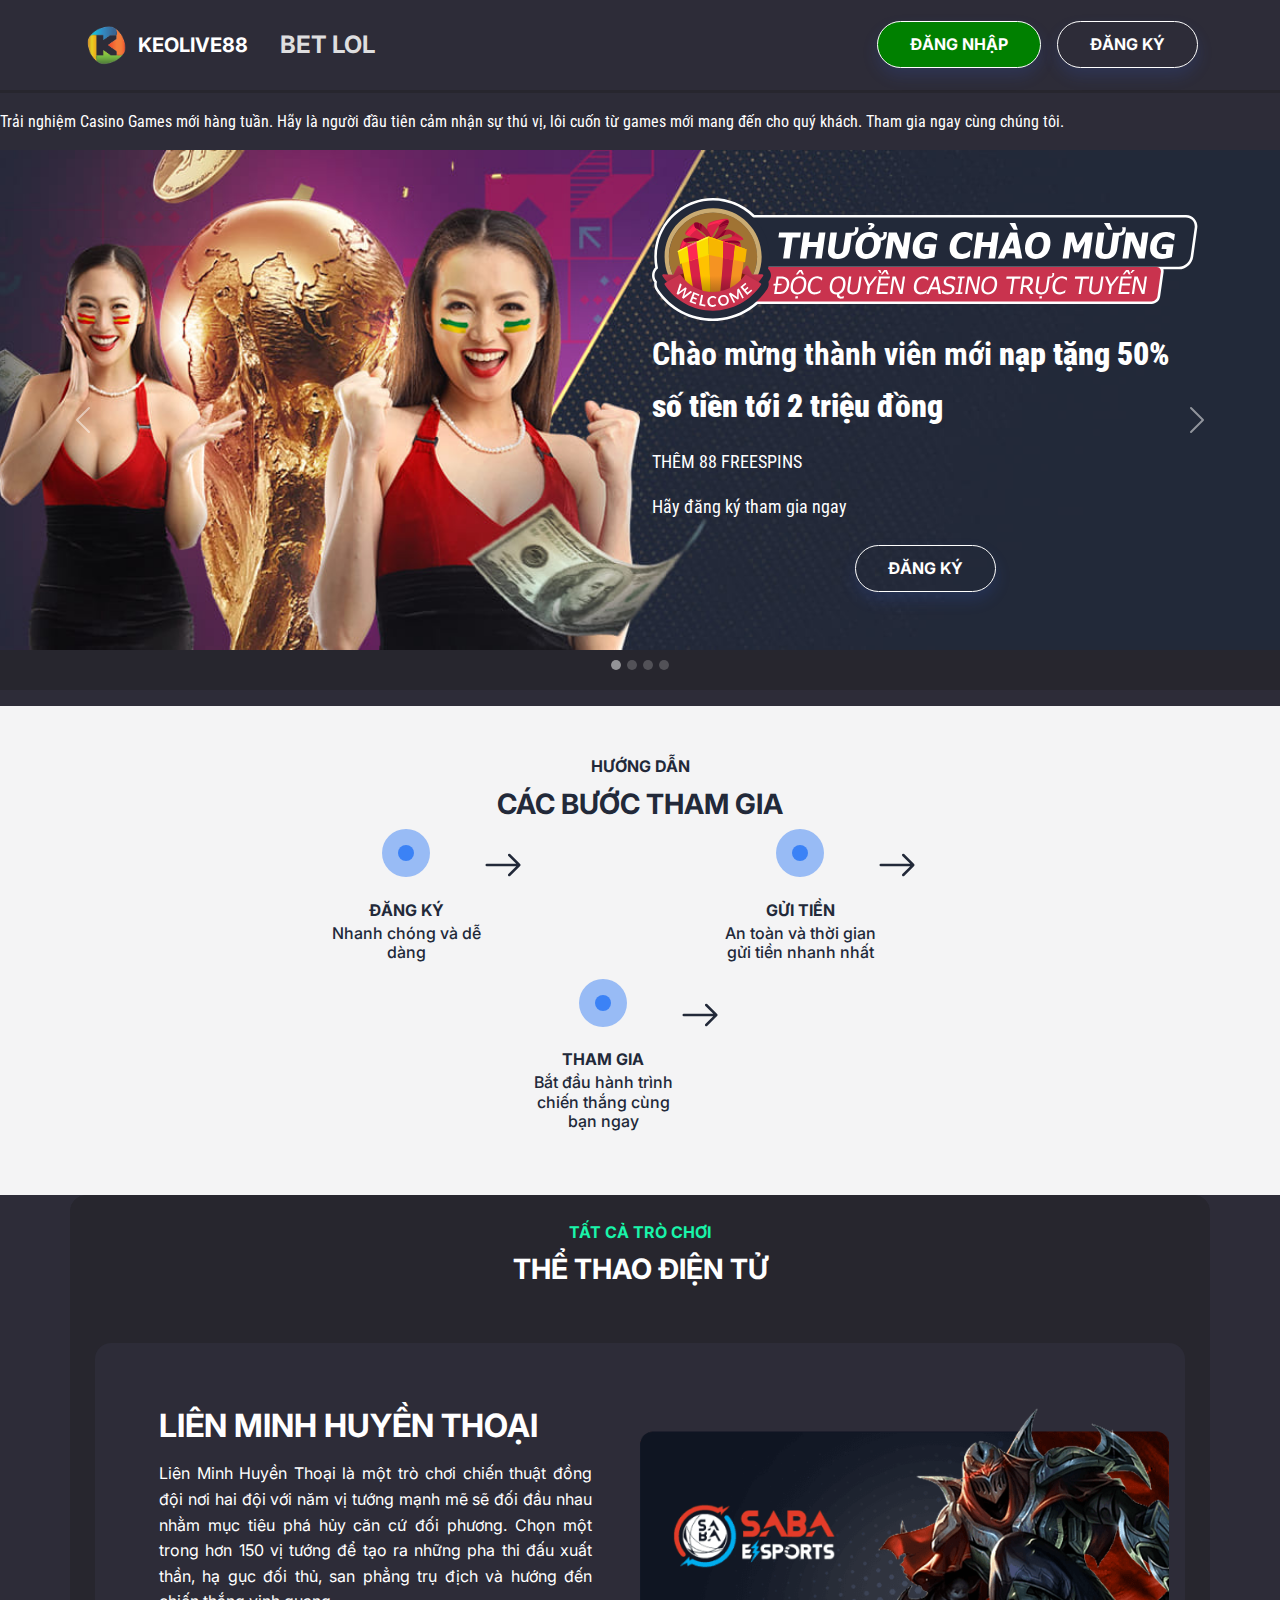
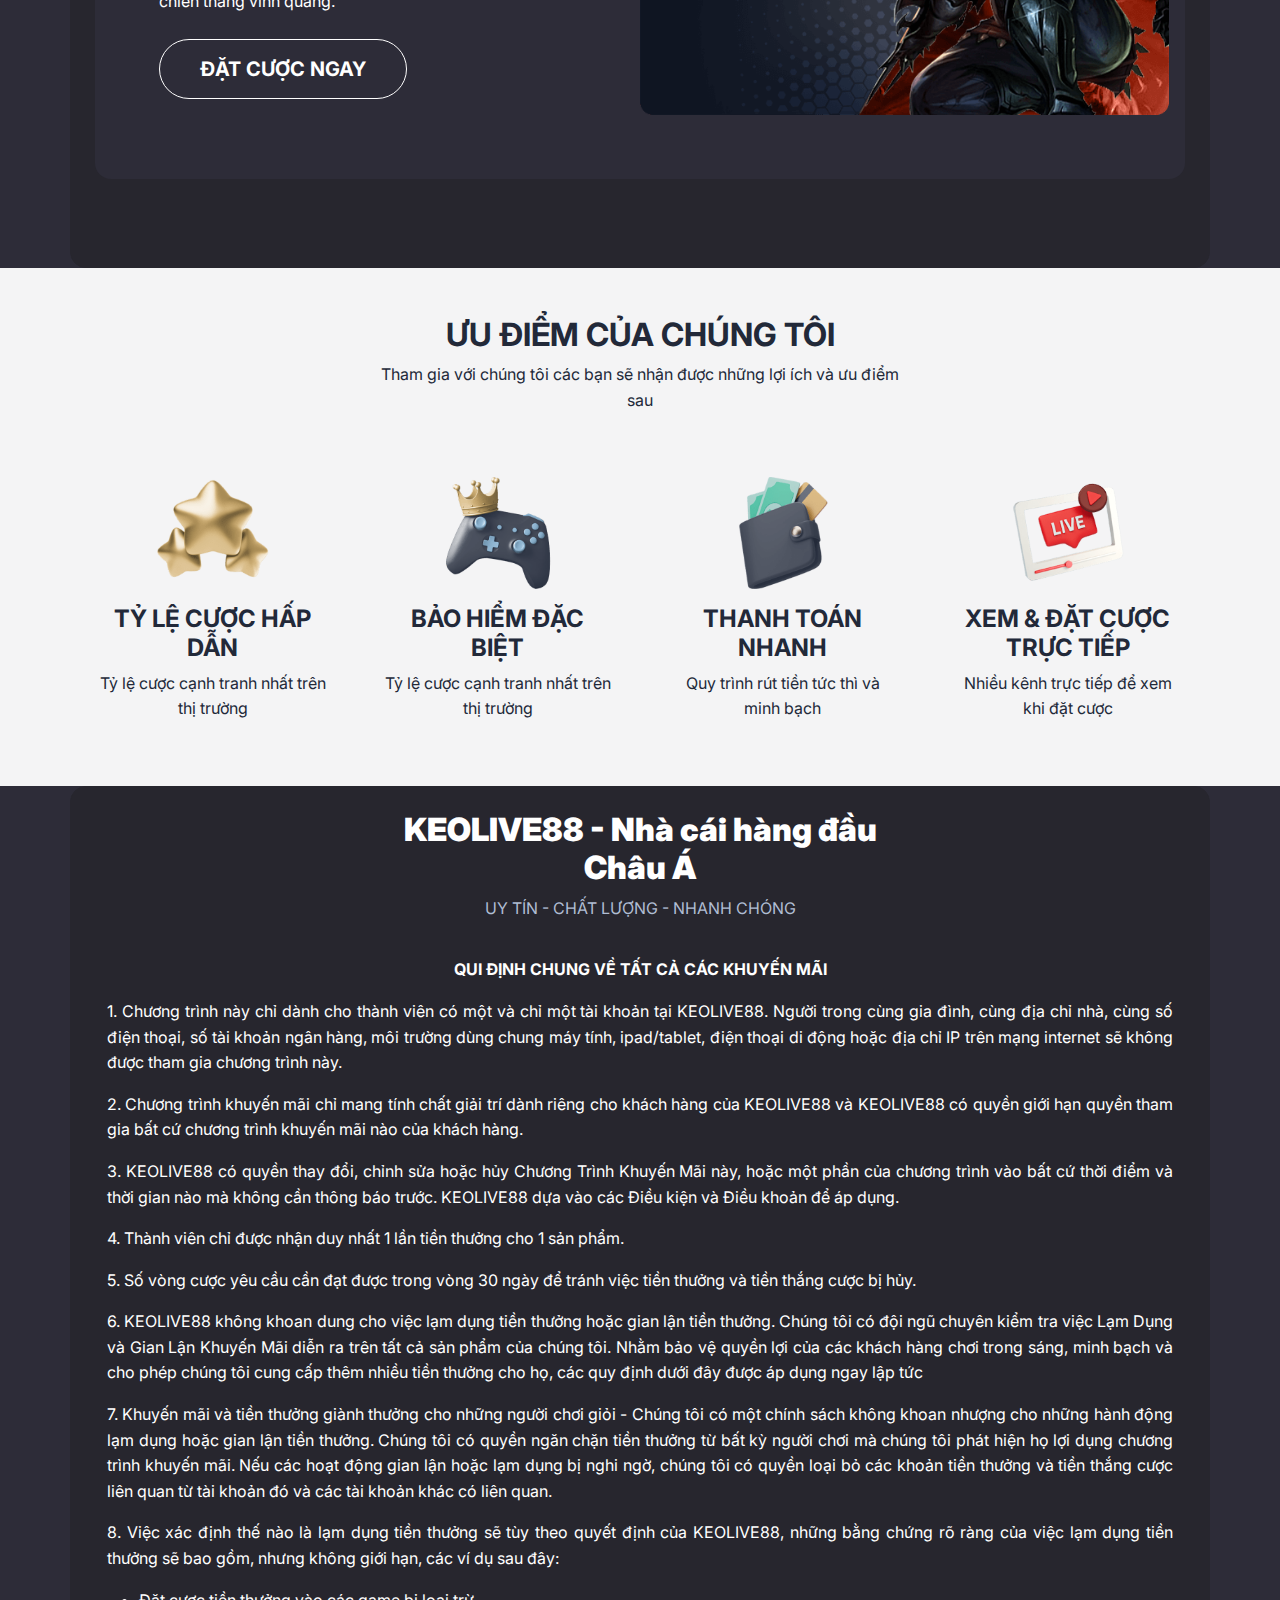
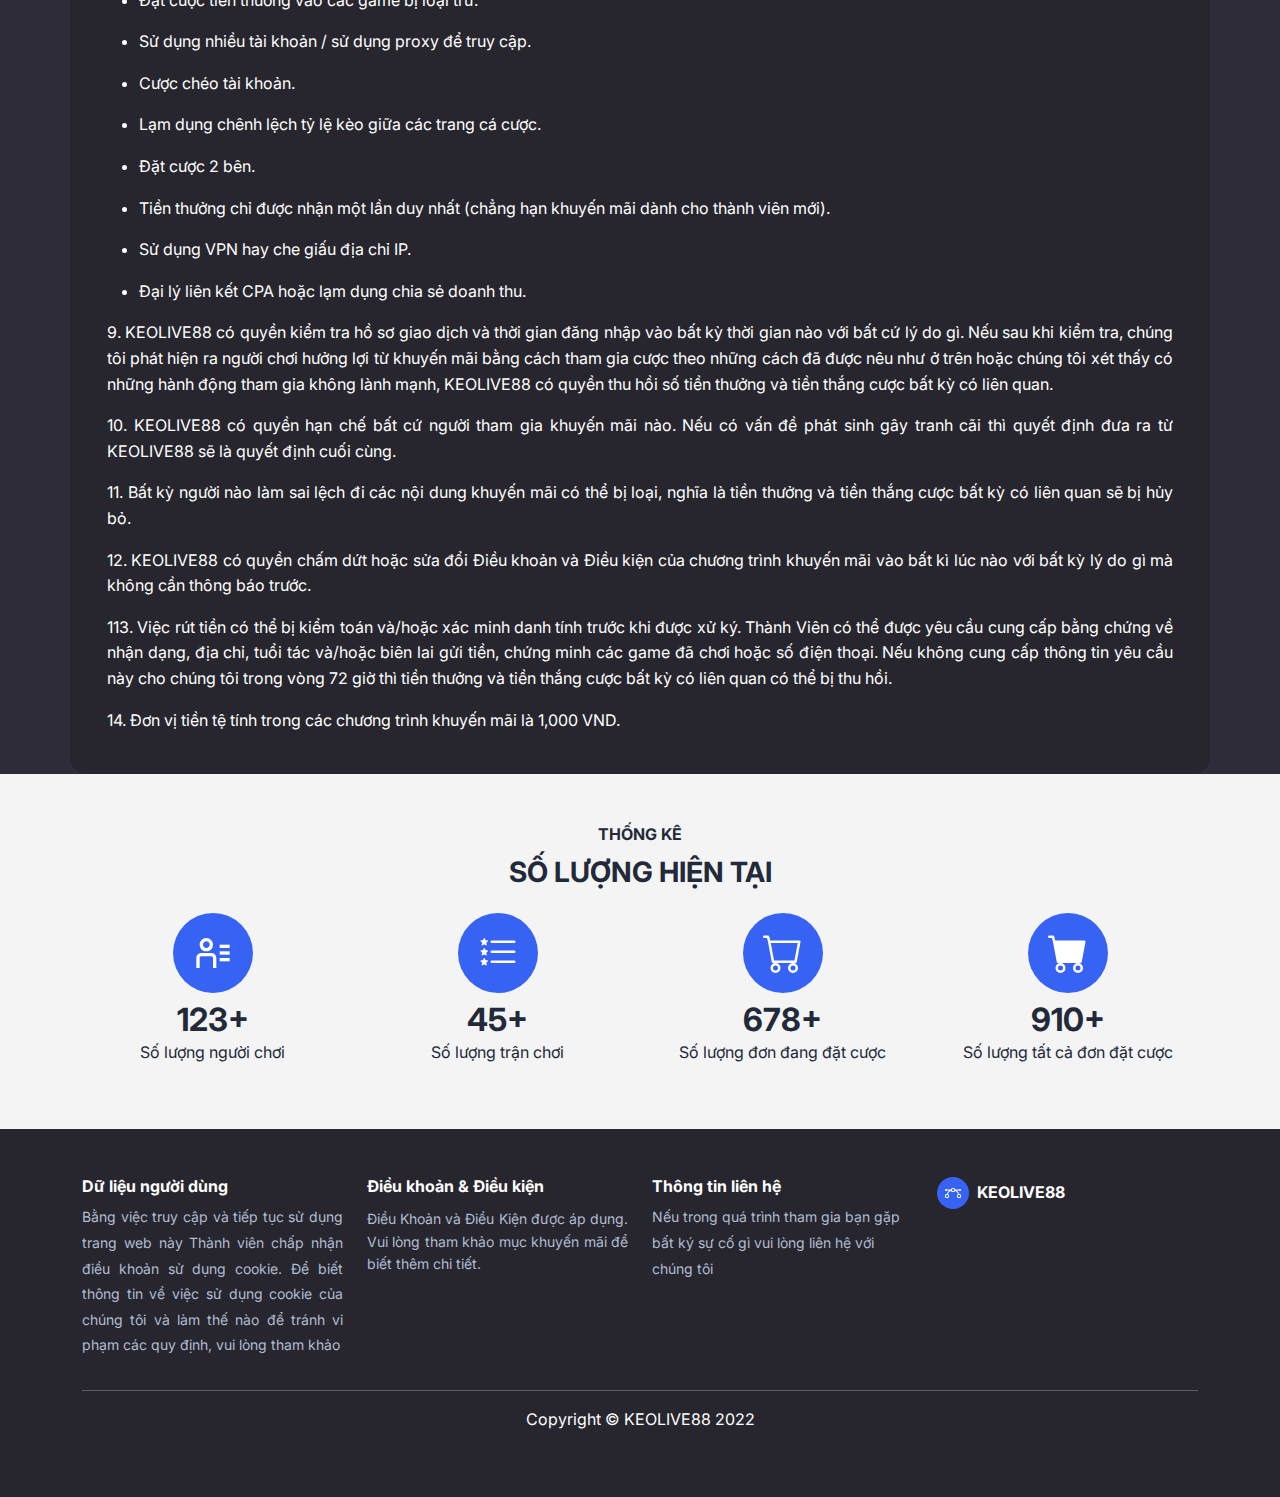
==== commit 1eb4c34a: "Initial" ====
--- a/docs/index.html
+++ b/docs/index.html
@@ -16,7 +16,7 @@
     <link rel="stylesheet" href="https://fonts.googleapis.com/css?family=Roboto+Condensed:400,400i,700,700i">
     <link rel="stylesheet" href="https://cdnjs.cloudflare.com/ajax/libs/animate.css/3.5.2/animate.min.css">
     <link rel="stylesheet" href="assets/css/Features-Centered-Icons-icons.css?h=befd8a398792e305b7ffd4a176b5b585">
-    <link rel="stylesheet" href="assets/css/styles.css?h=805b9fae2fb16f42b471a6c52b793840">
+    <link rel="stylesheet" href="assets/css/styles.css?h=b38fc1fdc764d88ae4afa2386d30086f">
     <link rel="stylesheet" href="assets/css/Timeline-Steps.css?h=7fa6846de86834c72f29001380574d0b">
     <link rel="stylesheet" href="assets/css/Ultimate-Testimonial-Slider-BS5.css?h=2a0df16e364b25bbc91dcb8dac7926e1">
 </head>
@@ -37,7 +37,7 @@
         <p id="scrolling-text-label-text" class="scrolling-text">Trải nghiệm Casino Games mới hàng tuần. Hãy là người đầu tiên cảm nhận sự thú vị, lôi cuốn từ games mới mang đến cho quý khách. Tham gia ngay cùng chúng tôi.</p>
     </div><!-- End: Scrolling Text -->
     <!-- Start: Slider -->
-    <div class="carousel slide" data-bs-ride="false" data-bs-pause="false" id="carousel-t">
+    <div class="carousel slide" data-bs-ride="carousel" data-bs-pause="false" id="carousel-t">
         <div class="carousel-inner">
             <!-- Start: Promotion -->
             <div class="carousel-item active" style="background: url(&quot;assets/img/misc/live-casino-welcome-bonus_VN.jpg?h=f4dbb39b4124abc52374abfb39854bb1&quot;) center / cover no-repeat;">
@@ -52,6 +52,7 @@
                                     <div class="promotion"></div>
                                 </div>
                                 <div class="col-6 col-sm-6 col-md-6">
+                                    <div class="promotion"><img src="assets/img/misc/ftd-livecasino_VN.svg?h=ed002521c5468c4b1efd1c9def572a89"></div>
                                     <div class="text-start py-2">
                                         <p class="fs-2 fw-bold pulse animated infinite text-justify" id="slider-slide-0-label-text-1">Chào mừng thành viên mới&nbsp;<strong>nạp tặng 50% số tiền tới 2 triệu đồng</strong><br></p>
                                         <p id="slider-slide-0-label-text-2">THÊM 88 FREESPINS</p>
@@ -70,15 +71,15 @@
                     <div class="row pt-5">
                         <div class="col-md-8 col-xl-6 text-center text-md-start mx-auto" style="/*margin-top: 20px;*//*margin-bottom: 20px;*/">
                             <div class="text-center bounce animated">
-                                <h4 class="fw-bold">Kèo streaming trực tiếp uy tín hàng đầu<br></h4>
+                                <h4 class="fw-bold">Kèo streaming trực tiếp<br>Uy tín hàng đầu<br></h4>
                             </div>
                         </div>
                         <div class="col-12 col-lg-10 mx-auto">
                             <div class="position-relative d-flex justify-content-center">
-                                <div data-bss-hover-animate="pulse" style="position: relative;flex: 0 0 25%;transform: translate3d(0%, 0%, 0);margin-right: 10px;">
+                                <div data-bss-hover-animate="pulse" class="image-streamer" style="margin-right: 10px;">
                                     <p><b>Bùi Đức Thiện</b></p><img class="rounded img-fluid" data-bss-parallax="" data-bss-parallax-speed="0.0" src="assets/img/streamers/streamer-bui-duc-thien.jpg?h=6203a1b003d8d67fc71e1fe2348494bb">
                                 </div>
-                                <div data-bss-hover-animate="pulse" style="position: relative;flex: 0 0 25%;transform: translate3d(0%, 0%, 0);margin-left: 10px;">
+                                <div data-bss-hover-animate="pulse" class="image-streamer" style="margin-left: 10px;">
                                     <p><b>Phạm Minh Lộc</b></p><img class="rounded img-fluid" data-bss-parallax="" data-bss-parallax-speed="0.0" src="assets/img/streamers/streamer-pham-minh-loc.jpg?h=25beb53aa5d5d7e2a0261b2f8a6e8c09">
                                 </div>
                             </div>
@@ -99,7 +100,7 @@
                                     <div class="col-6 col-sm-6 col-md-6 order-first order-md-last" style="min-height: 250px;">
                                         <div class="row">
                                             <div class="col">
-                                                <div data-bss-hover-animate="pulse"><img class="rounded" src="assets/img/streamers/streamer-bui-duc-thien.jpg?h=6203a1b003d8d67fc71e1fe2348494bb" height="60%" width="60%"></div>
+                                                <div data-bss-hover-animate="pulse"><img class="rounded image-streamer" src="assets/img/streamers/streamer-bui-duc-thien.jpg?h=6203a1b003d8d67fc71e1fe2348494bb"></div>
                                             </div>
                                         </div>
                                         <div class="row">
@@ -142,7 +143,7 @@
                                     <div class="col-6 col-sm-6 col-md-6 order-first order-md-last" style="min-height: 250px;">
                                         <div class="row">
                                             <div class="col">
-                                                <div data-bss-hover-animate="pulse"><img class="rounded" src="assets/img/streamers/streamer-pham-minh-loc.jpg?h=25beb53aa5d5d7e2a0261b2f8a6e8c09" height="60%" width="60%"></div>
+                                                <div data-bss-hover-animate="pulse"><img class="rounded image-streamer" src="assets/img/streamers/streamer-pham-minh-loc.jpg?h=25beb53aa5d5d7e2a0261b2f8a6e8c09"></div>
                                             </div>
                                         </div>
                                         <div class="row">
@@ -493,10 +494,14 @@
             </div>
         </div>
     </footer><!-- End: Footer -->
+    <!-- Start: Live Chat --><div>
+<script src="https://apps.elfsight.com/p/platform.js" defer></script>
+<div class="elfsight-app-67704d9a-2ac8-4368-8ef3-a803efa7b9dc"></div>
+</div><!-- End: Live Chat -->
     <script src="https://cdn.jsdelivr.net/npm/bootstrap@5.2.2/dist/js/bootstrap.bundle.min.js"></script>
     <script src="assets/js/bs-init.js?h=ec5d4df3c798a2943b2ecbac76ebfde0"></script>
     <script src="https://cdnjs.cloudflare.com/ajax/libs/jquery/3.6.1/jquery.min.js"></script>
-    <script src="assets/js/bold-and-dark.js?h=6caa2be30003b2755cf6fb51786a62a7"></script>
+    <script src="assets/js/bold-and-dark.js?h=021b098b149120c2363cddd9c87ccda3"></script>
 </body>
 
 </html>--- a/docs/assets/css/styles.css
+++ b/docs/assets/css/styles.css
@@ -95,3 +95,29 @@
   color: white;
 }
 
+img.image-streamer {
+  width: 43%;
+  height: 43%;
+}
+
+@media screen and (max-width: 480px) {
+  img.image-streamer {
+    width: 60%;
+    height: 60%;
+  }
+}
+
+div.image-streamer {
+  position: relative;
+  flex: 0 0 23.5%;
+  transform: translate3d(0%, 0%, 0);
+}
+
+@media screen and (max-width: 480px) {
+  div.image-streamer {
+    position: relative;
+    flex: 0 0 42%;
+    transform: translate3d(0%, 0%, 0);
+  }
+}
+
